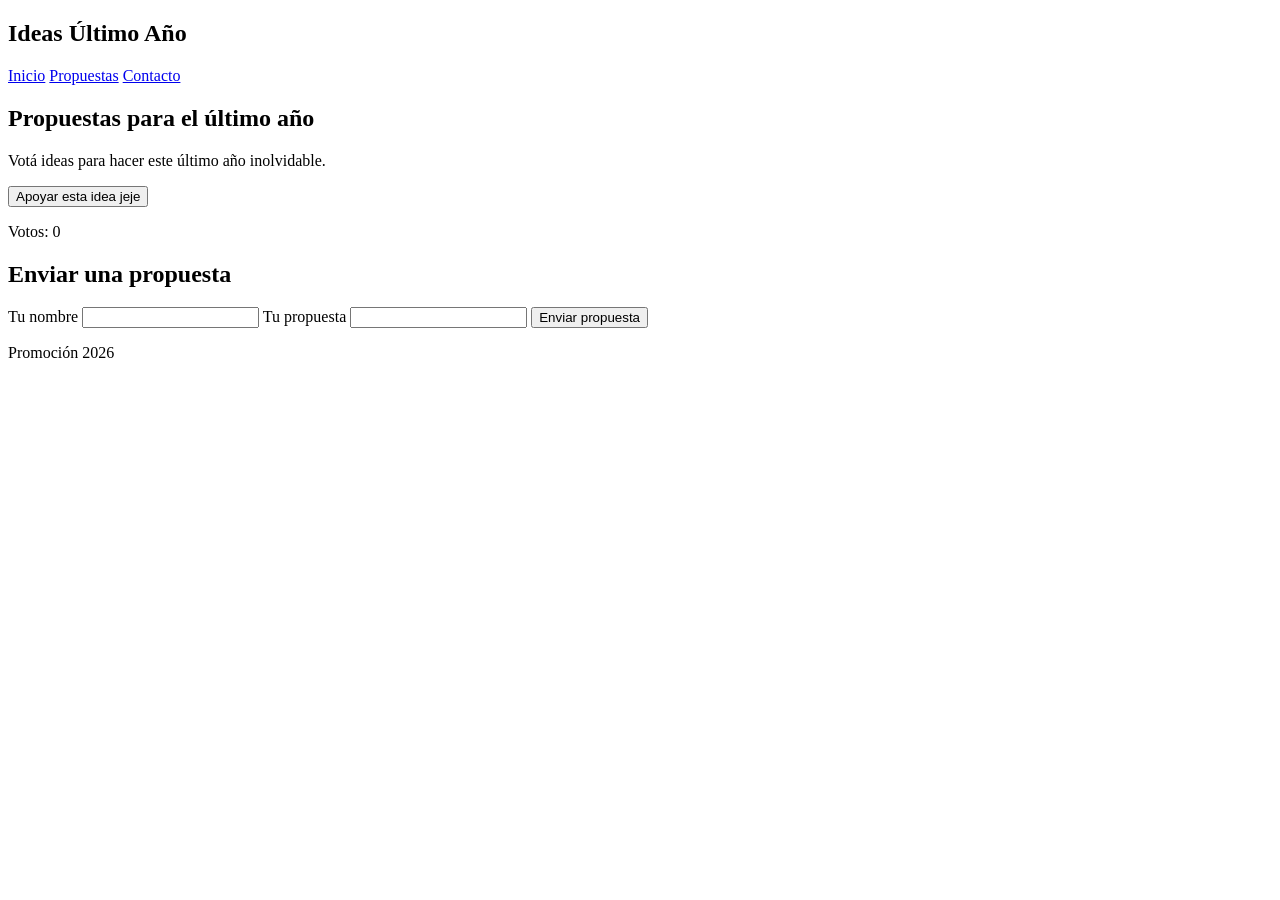
==== index.html @ 5823441c "subir rama develop" ====
<!DOCTYPE html>
<html lang="es">
<head>
<meta charset="UTF-8">
<title>Ideas Último Año</title>
<link rel="stylesheet" href="style.css">
</head>

<body>

<header class="navbar">

<h2>Ideas Último Año</h2>

<nav>
<a href="#">Inicio</a>
<a href="#">Propuestas</a>
<a href="#">Contacto</a>
</nav>

</header>


<section class="hero">

<h1>Propuestas para el último año</h1>
<p>Votá ideas para hacer este último año inolvidable.</p>

<button id="votar">Apoyar esta idea jeje</button>

<p id="contador">Votos: 0</p>

</section>


<section class="propuesta">

<h2>Enviar una propuesta</h2>

<form id="formPropuesta">

<label>Tu nombre</label>
<input type="text" id="nombre">

<label>Tu propuesta</label>
<input type="text" id="idea">

<button>Enviar propuesta</button>

<p id="mensaje"></p>

</form>

</section>


<footer>

<p>Promoción 2026</p>

</footer>

<script src="script.js"></script>

</body>
</html>
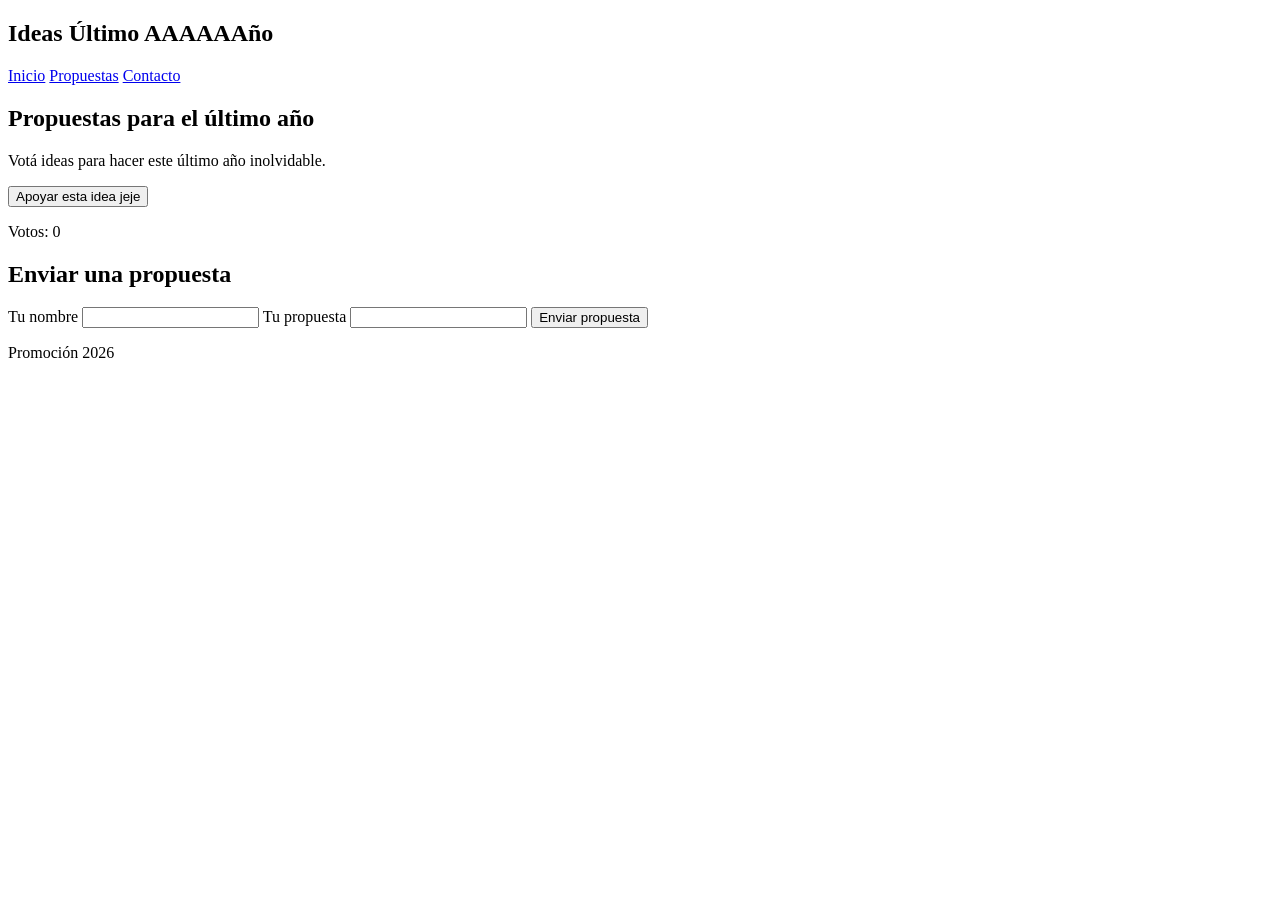
==== commit 26209849: "subir rama html" ====
--- a/index.html
+++ b/index.html
@@ -10,7 +10,7 @@
 
 <header class="navbar">
 
-<h2>Ideas Último Año</h2>
+<h2>Ideas Último AAAAAAño</h2>
 
 <nav>
 <a href="#">Inicio</a>
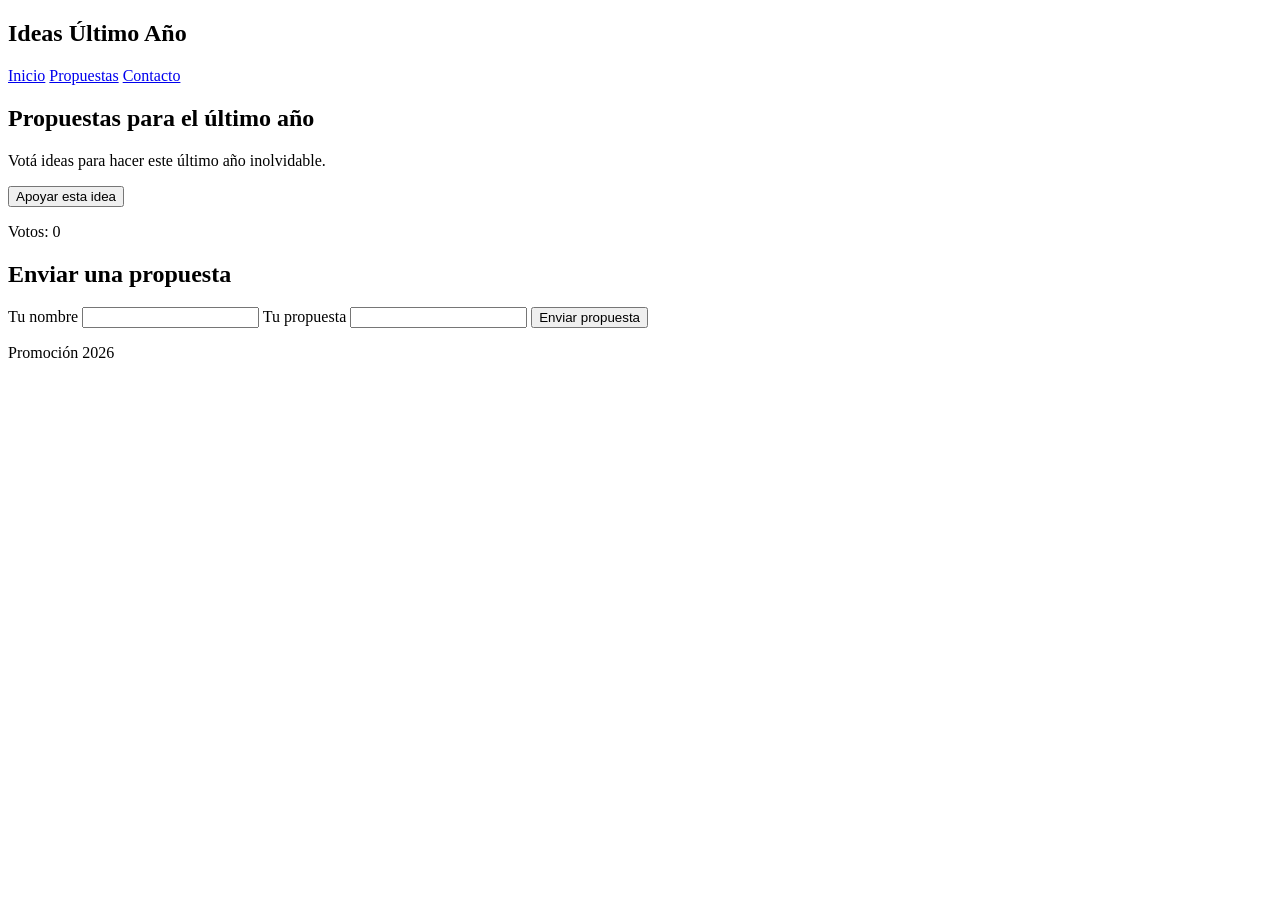
==== commit ddb9baed: "commit prueba" ====
--- a/index.html
+++ b/index.html
@@ -10,7 +10,7 @@
 
 <header class="navbar">
 
-<h2>Ideas Último AAAAAAño</h2>
+<h2>Ideas Último Año</h2>
 
 <nav>
 <a href="#">Inicio</a>
@@ -26,7 +26,7 @@
 <h1>Propuestas para el último año</h1>
 <p>Votá ideas para hacer este último año inolvidable.</p>
 
-<button id="votar">Apoyar esta idea jeje</button>
+<button id="votar">Apoyar esta idea</button>
 
 <p id="contador">Votos: 0</p>
 
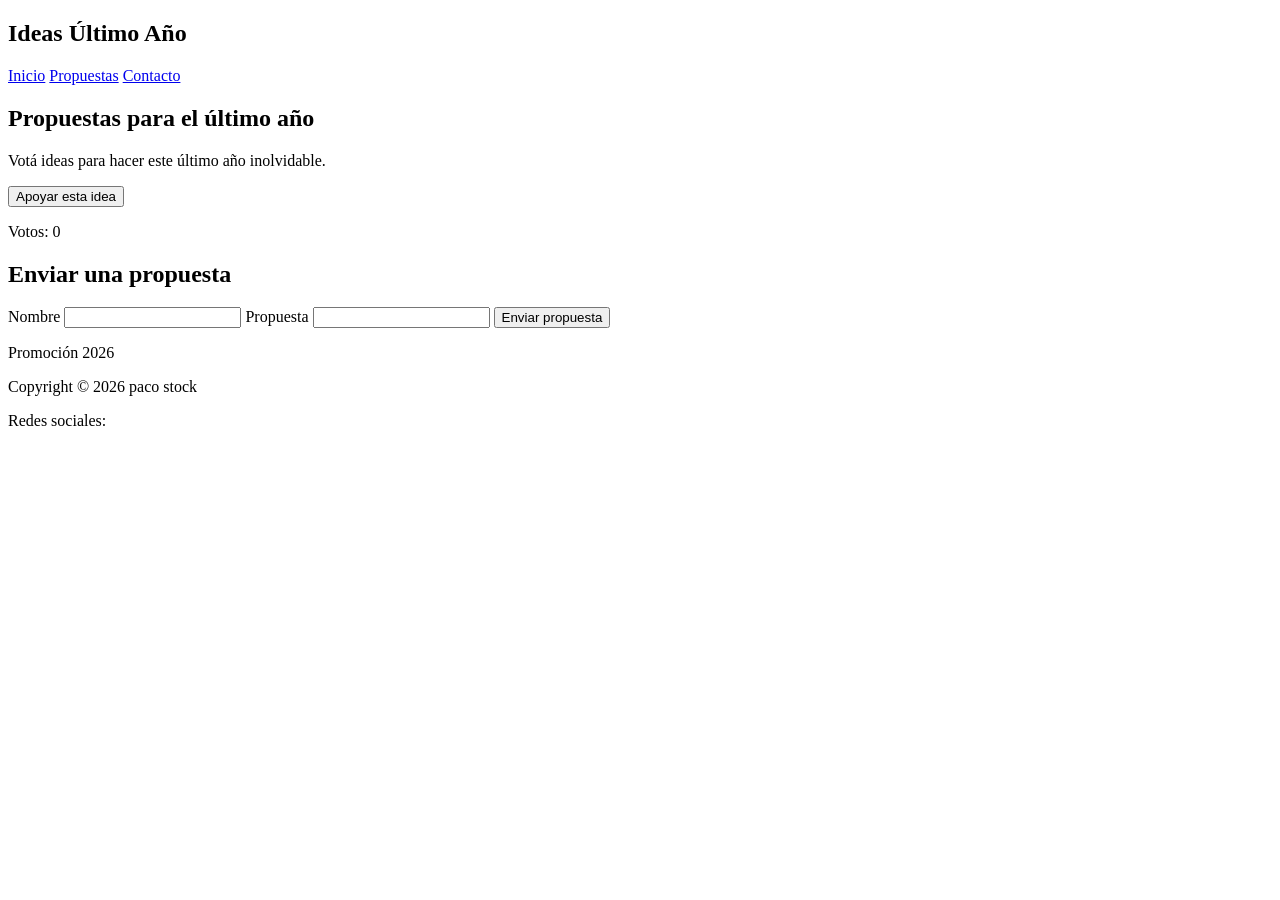
==== commit d3991f47: "contacto y html" ====
--- a/index.html
+++ b/index.html
@@ -9,17 +9,17 @@
 <body>
 
 <header class="navbar">
-
 <h2>Ideas Último Año</h2>
 
 <nav>
 <a href="#">Inicio</a>
 <a href="#">Propuestas</a>
-<a href="#">Contacto</a>
+<a href="contacto.html">Contacto</a>
 </nav>
-
 </header>
 
+
+<main>
 
 <section class="hero">
 
@@ -39,13 +39,13 @@
 
 <form id="formPropuesta">
 
-<label>Tu nombre</label>
-<input type="text" id="nombre">
+<label for="nombre">Nombre</label>
+<input type="text" id="nombre" name="nombre" required maxlength="50">
 
-<label>Tu propuesta</label>
-<input type="text" id="idea">
+<label for="idea">Propuesta</label>
+<input type="text" id="idea" name="idea" required minlength="1">
 
-<button>Enviar propuesta</button>
+<button type="submit">Enviar propuesta</button>
 
 <p id="mensaje"></p>
 
@@ -53,10 +53,14 @@
 
 </section>
 
+</main>
+
 
 <footer>
 
 <p>Promoción 2026</p>
+<p>Copyright © 2026 paco stock</p>
+<p>Redes sociales:</p>
 
 </footer>
 
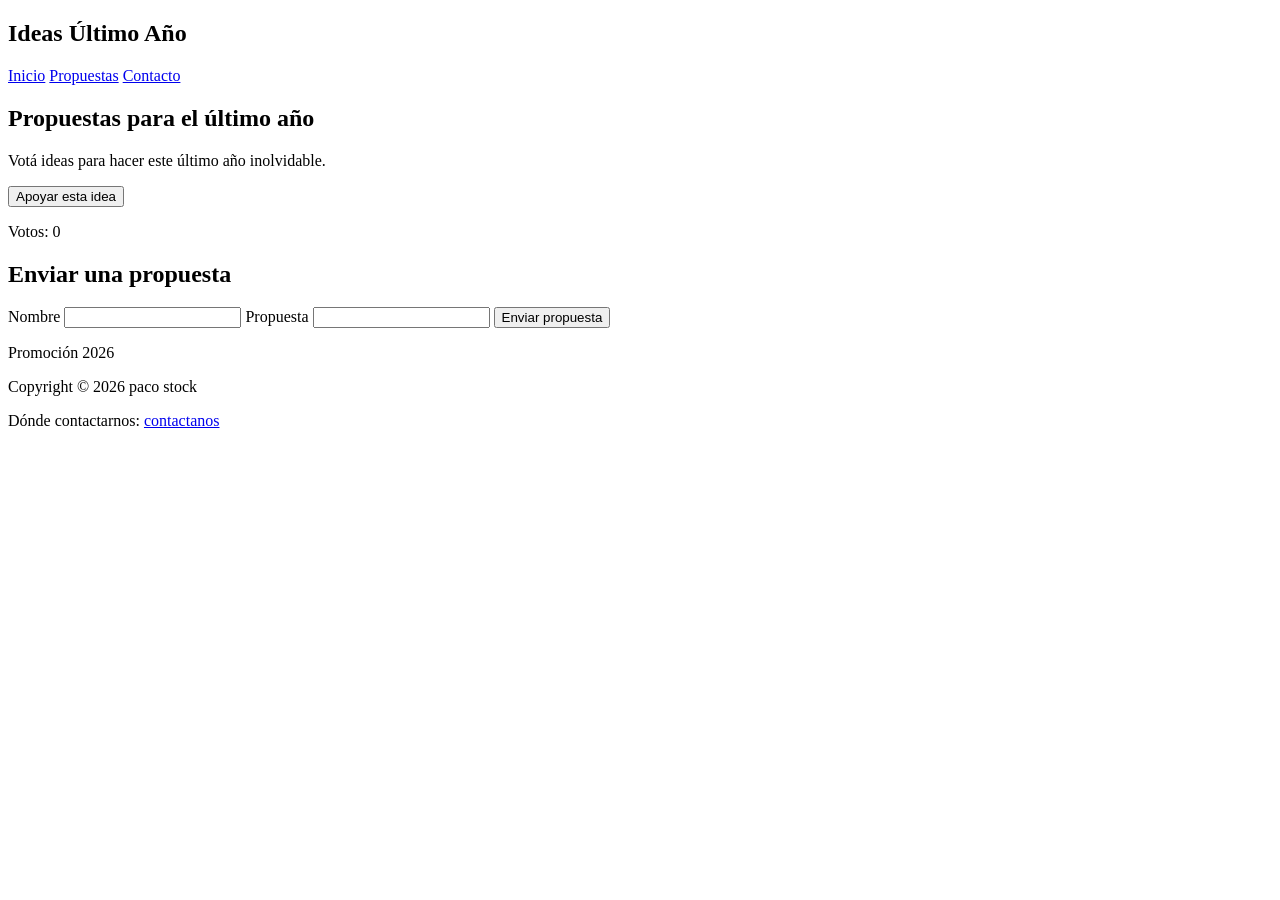
==== commit 835e4dd6: "htmls terminados" ====
--- a/index.html
+++ b/index.html
@@ -60,7 +60,7 @@
 
 <p>Promoción 2026</p>
 <p>Copyright © 2026 paco stock</p>
-<p>Redes sociales:</p>
+<p>Dónde contactarnos: <a href="contacto.html">contactanos</a></p>
 
 </footer>
 
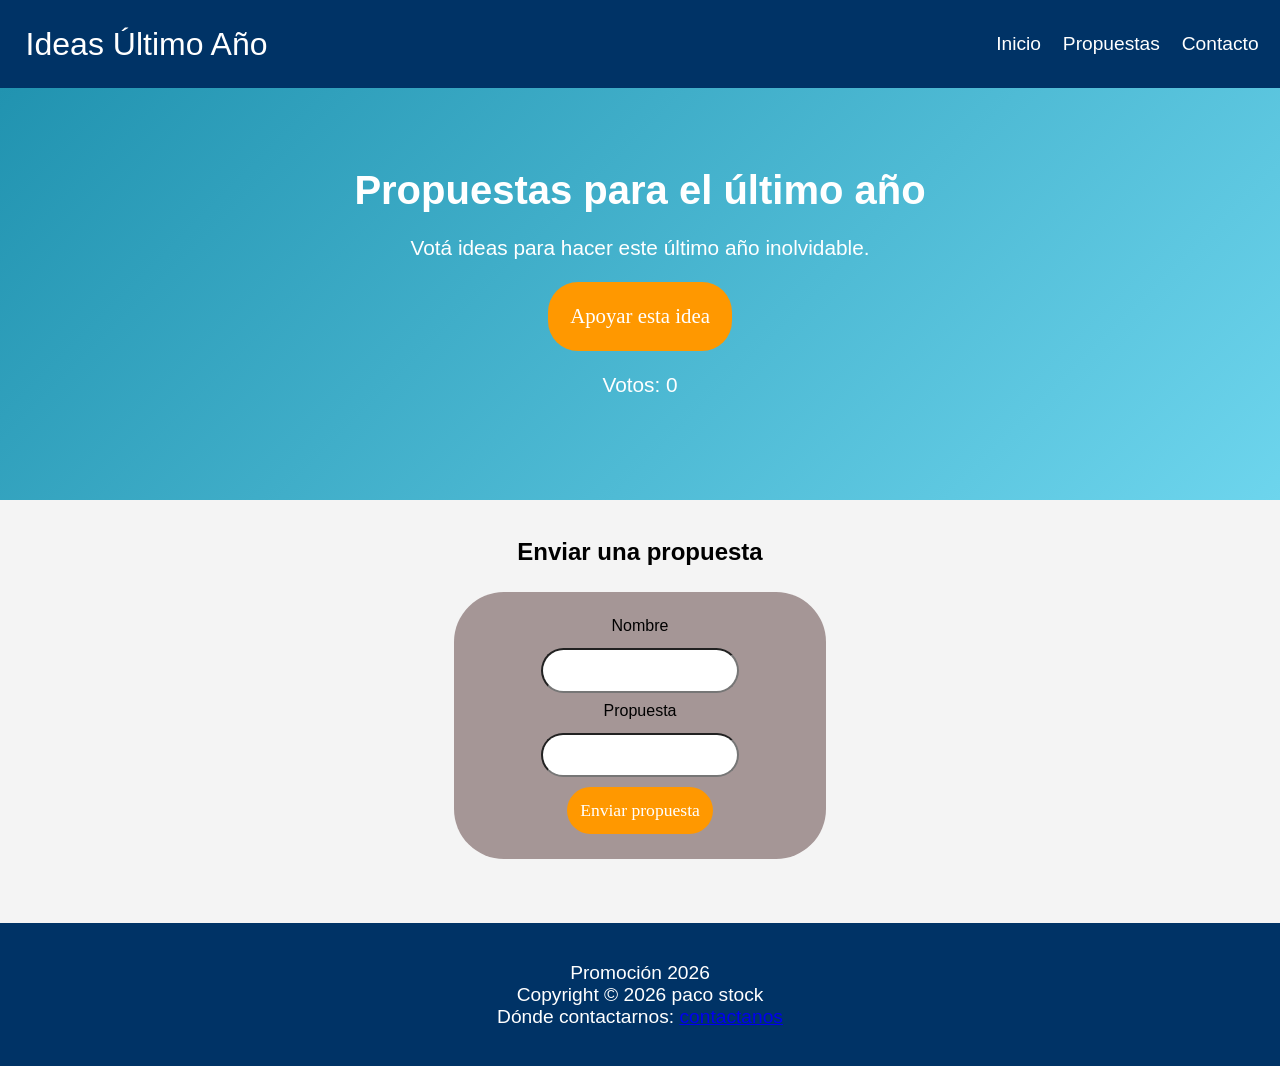
==== commit da746608: "sacar required al form para validarlo con js" ====
--- a/index.html
+++ b/index.html
@@ -40,10 +40,10 @@
 <form id="formPropuesta">
 
 <label for="nombre">Nombre</label>
-<input type="text" id="nombre" name="nombre" required maxlength="50">
+<input type="text" id="nombre" name="nombre" maxlength="50">
 
 <label for="idea">Propuesta</label>
-<input type="text" id="idea" name="idea" required minlength="1">
+<input type="text" id="idea" name="idea" minlength="1">
 
 <button type="submit">Enviar propuesta</button>
 
--- a/style.css
+++ b/style.css
@@ -0,0 +1,149 @@
+* {
+    margin: 0;
+    padding: 0;
+    font-family: Arial, sans-serif;
+}
+
+body {
+    background: #f4f4f4;
+}
+
+/*Inicio header*/
+.navbar {
+    display: flex;
+    justify-content: space-between;
+    background: #003366;
+    color: white;
+    padding: 2%;
+}
+
+.navbar h2 {
+    font-family: 'Trebuchet MS', 'Lucida Sans Unicode', 'Lucida Grande', 'Lucida Sans', Arial, sans-serif;
+    font-size: 200%;
+    font-weight: 400;
+}
+
+.navbar nav {
+    display: flex;
+    justify-content: space-between;
+    align-items: center;
+    flex-direction: row;
+    margin-right: 5%;
+}
+
+nav a {
+    color: white;
+    margin-left: 10%;
+    text-decoration: none;
+    font-size: 120%;
+}
+nav a:hover {
+    text-decoration: underline;
+    color: blue;
+}
+
+/*Fin header*/
+
+/*Inicio main*/
+.hero {
+    display: flex;
+    flex-direction: column;
+    justify-content: space-between;
+    align-items: center;
+    text-align: center;
+    padding: 80px;
+    background: linear-gradient(135deg, #2193b0, #6dd5ed);
+    color: white;
+}
+.hero h1 {
+    font-size: 250%;
+    margin-bottom: 2%;
+}
+.hero p , .hero button{
+    font-size: 130%;
+    margin-bottom: 2%;
+}
+.hero button {
+    background: #ff9800;
+    border: none;
+    padding: 2%;
+    color: white;
+    cursor: pointer;
+    border-radius: 30px 30px 30px 30px;
+    font-family:'Times New Roman', Times, serif;
+}
+
+.hero button:hover {
+    background: #dd8707;
+    box-shadow: 2px 2px 3px rgba(0, 0, 0, 0.2);
+}
+
+.propuesta {
+    width: 100%;
+    height: auto;
+    margin: auto;
+    margin-top: 3%;
+    display: flex;
+    flex-direction: column;
+    justify-content: space-between;
+    align-items: center;
+}
+.propuesta h2 {
+    font-size: 150%;
+    margin-bottom: 2%;
+}
+input {
+    margin-top: 4%;
+    padding: 4%;
+    margin-bottom: 3%;
+    border-radius: 30px 30px 30px 30px;
+}
+form {
+    width: 25%;
+    height: auto;
+    border-radius: 50px 50px 50px 50px;
+    background-color: rgb(165, 150, 150);
+    display: flex;
+    flex-direction: column;
+    justify-content: space-between;
+    align-items: center;
+    padding: 2%;
+}
+form button {
+    background: #ff9800;
+    border: none;
+    padding: 4%;
+    color: white;
+    font-size: 110%;
+    cursor: pointer;
+    border-radius: 30px 30px 30px 30px;
+    font-family:'Times New Roman', Times, serif;
+}
+form button:hover {
+    background: #dd8707;
+    box-shadow: 2px 2px 3px rgba(0, 0, 0, 0.2);
+}
+/*Fin main*/
+
+/*Inicio footer*/
+footer {
+    display: flex;
+    flex-direction: column;
+    justify-content: center;
+    align-items: center;
+    text-align: center;
+    margin-top: 5%;
+    padding: 3%;
+    background: #003366;
+}
+footer p {
+    color: white;
+    font-size: 120%;
+}
+footer a:hover {
+    text-decoration: underline;
+    color: blue;
+}
+
+
+/*Fin footer*/
